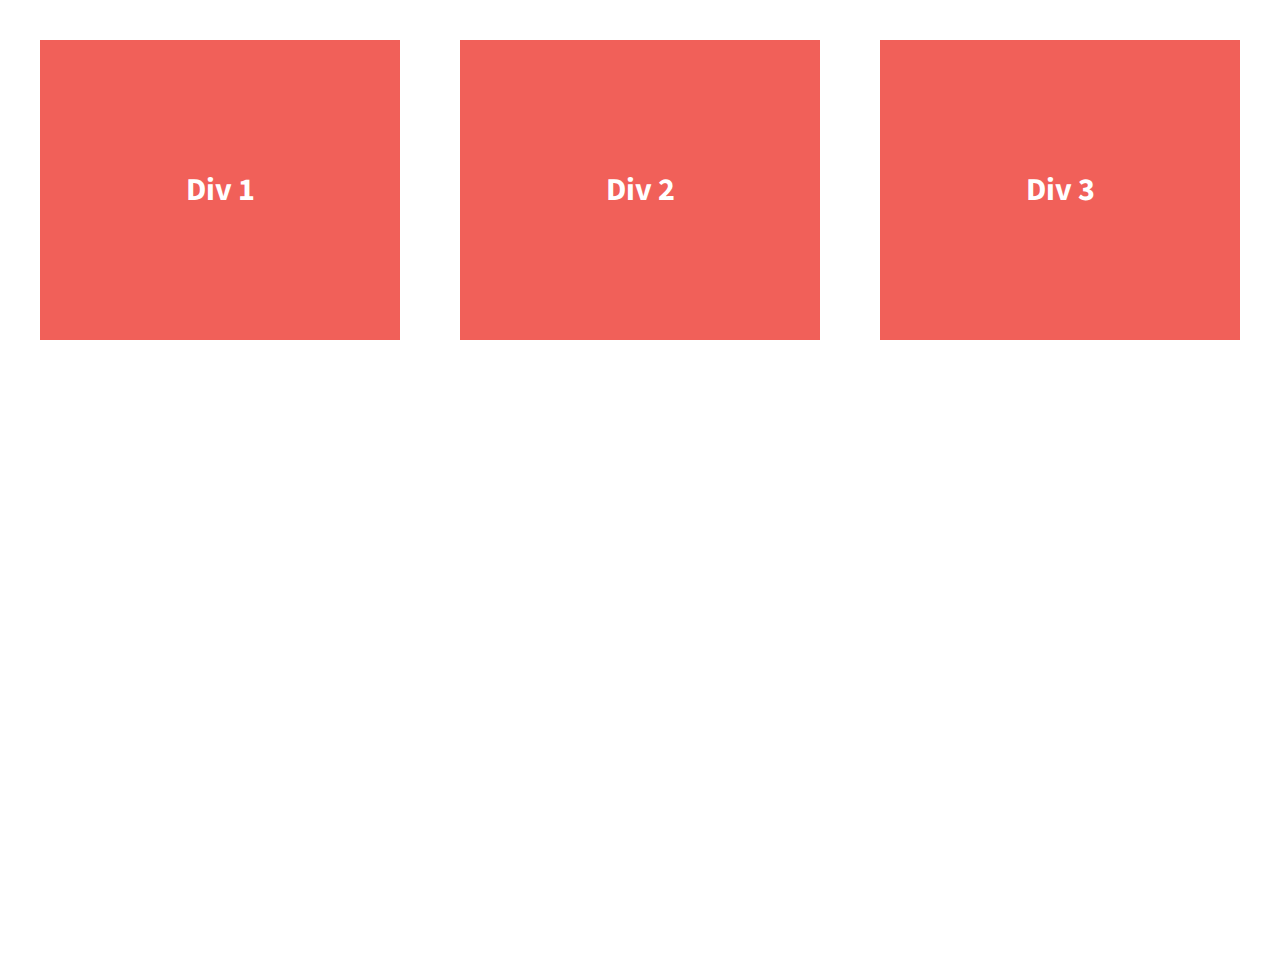
==== flexbox-projects/divs-flexbox-starter/index.html @ 5fb9c83d "div flexbox starter project" ====
<!doctype html>
<html class="no-js" lang="">
    <head>
        <meta charset="utf-8">
        <meta http-equiv="x-ua-compatible" content="ie=edge">
        <title>Make me into a grid!</title>
        <meta name="description" content="">
        <meta name="viewport" content="width=device-width, initial-scale=1">

        <link rel="apple-touch-icon" href="apple-touch-icon.png">
        <!-- Place favicon.ico in the root directory -->

        <link rel="stylesheet" href="css/normalize.css">
        <link rel="stylesheet" href="css/main.css">
        <script src="js/vendor/modernizr-2.8.3.min.js"></script>
        <link href='http://fonts.googleapis.com/css?family=Lora:700' rel='stylesheet' type='text/css'>
        <link href='http://fonts.googleapis.com/css?family=Source+Sans+Pro:400,700' rel='stylesheet' type='text/css'>
    </head>
    <body>
        <!--[if lt IE 8]>
            <p class="browserupgrade">You are using an <strong>outdated</strong> browser. Please <a href="http://browsehappy.com/">upgrade your browser</a> to improve your experience.</p>
        <![endif]-->
       
        <section class="wrapper">
            <div class="div-1">
                Div 1
            </div>
            <div class="div-2">
                Div 2
            </div>
            <div class="div-3">
                Div 3
            </div>
        </section>    

        <script src="https://ajax.googleapis.com/ajax/libs/jquery/1.11.3/jquery.min.js"></script>
        <script>window.jQuery || document.write('<script src="js/vendor/jquery-1.11.3.min.js"><\/script>')</script>
        <script src="js/plugins.js"></script>
        <script src="js/main.js"></script>

        <!-- Google Analytics: change UA-XXXXX-X to be your site's ID. -->
        <script>
            (function(b,o,i,l,e,r){b.GoogleAnalyticsObject=l;b[l]||(b[l]=
            function(){(b[l].q=b[l].q||[]).push(arguments)});b[l].l=+new Date;
            e=o.createElement(i);r=o.getElementsByTagName(i)[0];
            e.src='https://www.google-analytics.com/analytics.js';
            r.parentNode.insertBefore(e,r)}(window,document,'script','ga'));
            ga('create','UA-XXXXX-X','auto');ga('send','pageview');
        </script>
    </body>
</html>
---- flexbox-projects/divs-flexbox-starter/css/main.css ----
/*! HTML5 Boilerplate v5.2.0 | MIT License | https://html5boilerplate.com/ */

/*
 * What follows is the result of much research on cross-browser styling.
 * Credit left inline and big thanks to Nicolas Gallagher, Jonathan Neal,
 * Kroc Camen, and the H5BP dev community and team.
 */

/* ==========================================================================
   Base styles: opinionated defaults
   ========================================================================== */

html {
    color: #222;
    font-size: 1em;
    line-height: 1.4;
}

/*
 * Remove text-shadow in selection highlight:
 * https://twitter.com/miketaylr/status/12228805301
 *
 * These selection rule sets have to be separate.
 * Customize the background color to match your design.
 */

::-moz-selection {
    background: #b3d4fc;
    text-shadow: none;
}

::selection {
    background: #b3d4fc;
    text-shadow: none;
}

/*
 * A better looking default horizontal rule
 */

hr {
    display: block;
    height: 1px;
    border: 0;
    border-top: 1px solid #ccc;
    margin: 1em 0;
    padding: 0;
}

/*
 * Remove the gap between audio, canvas, iframes,
 * images, videos and the bottom of their containers:
 * https://github.com/h5bp/html5-boilerplate/issues/440
 */

audio,
canvas,
iframe,
img,
svg,
video {
    vertical-align: middle;
}

/*
 * Remove default fieldset styles.
 */

fieldset {
    border: 0;
    margin: 0;
    padding: 0;
}

/*
 * Allow only vertical resizing of textareas.
 */

textarea {
    resize: vertical;
}

/* ==========================================================================
   Browser Upgrade Prompt
   ========================================================================== */

.browserupgrade {
    margin: 0.2em 0;
    background: #ccc;
    color: #000;
    padding: 0.2em 0;
}

/* ==========================================================================
   Author's custom styles
   ========================================================================== */


html {
  background-color: #fff;
  height: 100%;
}

body {
  font-family: 'Source Sans Pro', sans-serif;
  padding: 2em;
  font-size: 1.25em;
  height: 100%;
}

.wrapper {
  /*add display:flex and set justify-content to space-between*/
  font-weight: 700;
  display: flex;
  justify-content: space-between;
}

.div-1, .div-2, .div-3 {
  /*give the divs a width of 30%, add display:flex, set justify-content and align-items to center*/
  color: #fff;
  display: flex;
  justify-content: center;
  line-height: 1.5em;
  align-items: center;
  font-size: 1.6em;
  background-color: #f16059;
  height: 300px;
  width: 30%;
}




/* ==========================================================================
   Helper classes
   ========================================================================== */

/*
 * Hide visually and from screen readers:
 */

.hidden {
    display: none !important;
}

/*
 * Hide only visually, but have it available for screen readers:
 * http://snook.ca/archives/html_and_css/hiding-content-for-accessibility
 */

.visuallyhidden {
    border: 0;
    clip: rect(0 0 0 0);
    height: 1px;
    margin: -1px;
    overflow: hidden;
    padding: 0;
    position: absolute;
    width: 1px;
}

/*
 * Extends the .visuallyhidden class to allow the element
 * to be focusable when navigated to via the keyboard:
 * https://www.drupal.org/node/897638
 */

.visuallyhidden.focusable:active,
.visuallyhidden.focusable:focus {
    clip: auto;
    height: auto;
    margin: 0;
    overflow: visible;
    position: static;
    width: auto;
}

/*
 * Hide visually and from screen readers, but maintain layout
 */

.invisible {
    visibility: hidden;
}

/*
 * Clearfix: contain floats
 *
 * For modern browsers
 * 1. The space content is one way to avoid an Opera bug when the
 *    `contenteditable` attribute is included anywhere else in the document.
 *    Otherwise it causes space to appear at the top and bottom of elements
 *    that receive the `clearfix` class.
 * 2. The use of `table` rather than `block` is only necessary if using
 *    `:before` to contain the top-margins of child elements.
 */

.clearfix:before,
.clearfix:after {
    content: " "; /* 1 */
    display: table; /* 2 */
}

.clearfix:after {
    clear: both;
}

/* ==========================================================================
   EXAMPLE Media Queries for Responsive Design.
   These examples override the primary ('mobile first') styles.
   Modify as content requires.
   ========================================================================== */

@media print,
       (-webkit-min-device-pixel-ratio: 1.25),
       (min-resolution: 1.25dppx),
       (min-resolution: 120dpi) {
    /* Style adjustments for high resolution devices */
}

/* ==========================================================================
   Print styles.
   Inlined to avoid the additional HTTP request:
   http://www.phpied.com/delay-loading-your-print-css/
   ========================================================================== */

@media print {
    *,
    *:before,
    *:after {
        background: transparent !important;
        color: #000 !important; /* Black prints faster:
                                   http://www.sanbeiji.com/archives/953 */
        box-shadow: none !important;
        text-shadow: none !important;
    }

    a,
    a:visited {
        text-decoration: underline;
    }

    a[href]:after {
        content: " (" attr(href) ")";
    }

    abbr[title]:after {
        content: " (" attr(title) ")";
    }

    /*
     * Don't show links that are fragment identifiers,
     * or use the `javascript:` pseudo protocol
     */

    a[href^="#"]:after,
    a[href^="javascript:"]:after {
        content: "";
    }

    pre,
    blockquote {
        border: 1px solid #999;
        page-break-inside: avoid;
    }

    /*
     * Printing Tables:
     * http://css-discuss.incutio.com/wiki/Printing_Tables
     */

    thead {
        display: table-header-group;
    }

    tr,
    img {
        page-break-inside: avoid;
    }

    img {
        max-width: 100% !important;
    }

    p,
    h2,
    h3 {
        orphans: 3;
        widows: 3;
    }

    h2,
    h3 {
        page-break-after: avoid;
    }
}
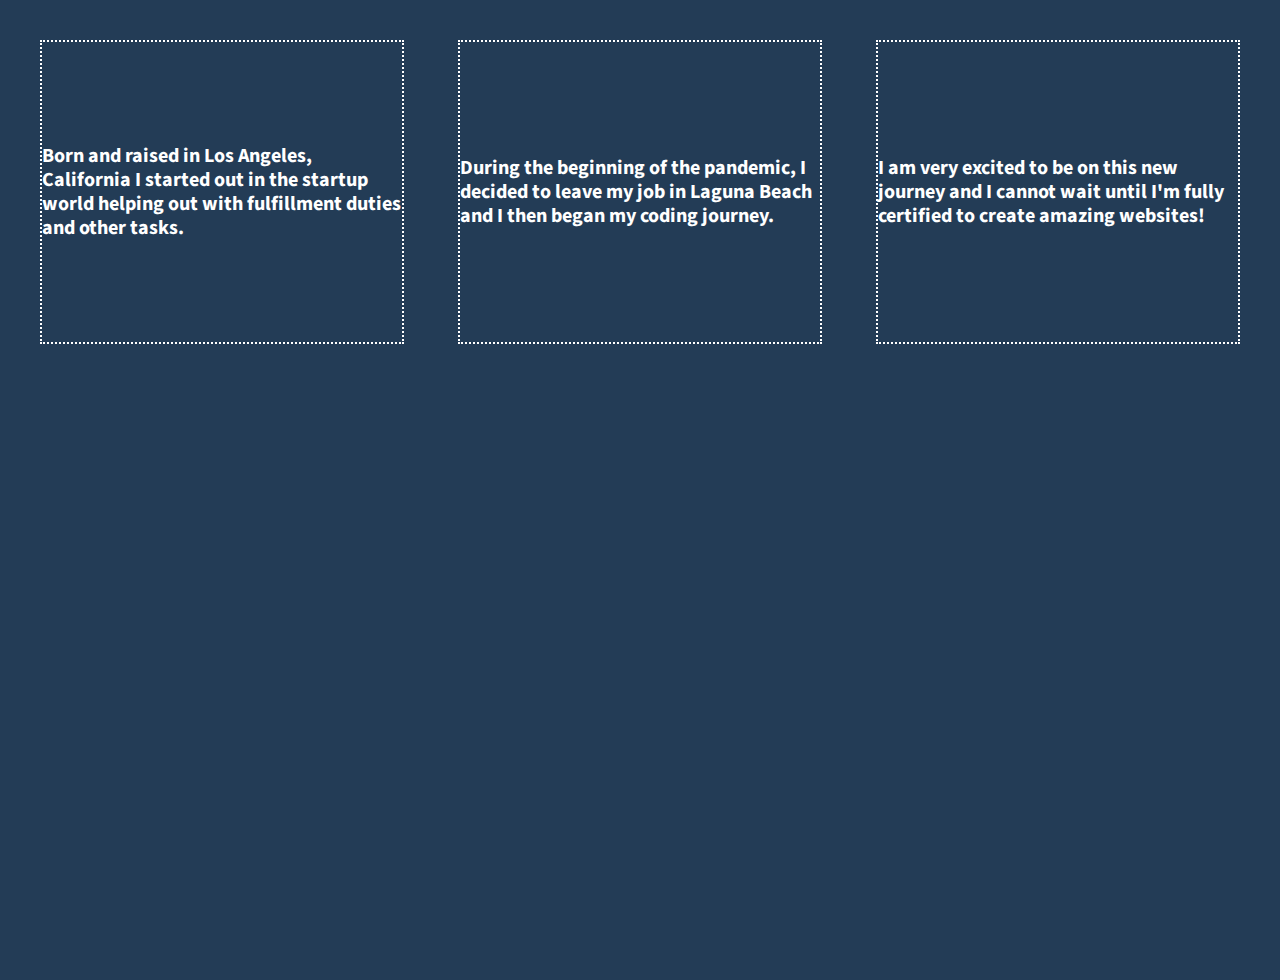
==== commit 4d489010: "updated css styling and div text" ====
--- a/flexbox-projects/divs-flexbox-starter/index.html
+++ b/flexbox-projects/divs-flexbox-starter/index.html
@@ -20,18 +20,18 @@
         <!--[if lt IE 8]>
             <p class="browserupgrade">You are using an <strong>outdated</strong> browser. Please <a href="http://browsehappy.com/">upgrade your browser</a> to improve your experience.</p>
         <![endif]-->
-       
+
         <section class="wrapper">
             <div class="div-1">
-                Div 1
+                Born and raised in Los Angeles, California I started out in the startup world helping out with fulfillment duties and other tasks.
             </div>
             <div class="div-2">
-                Div 2
+              During the beginning of the pandemic, I decided to leave my job in Laguna Beach and I then began my coding journey.
             </div>
             <div class="div-3">
-                Div 3
+              I am very excited to be on this new journey and I cannot wait until I'm fully certified to create amazing websites!
             </div>
-        </section>    
+        </section>
 
         <script src="https://ajax.googleapis.com/ajax/libs/jquery/1.11.3/jquery.min.js"></script>
         <script>window.jQuery || document.write('<script src="js/vendor/jquery-1.11.3.min.js"><\/script>')</script>
--- a/flexbox-projects/divs-flexbox-starter/css/main.css
+++ b/flexbox-projects/divs-flexbox-starter/css/main.css
@@ -97,7 +97,7 @@
 
 
 html {
-  background-color: #fff;
+  background-color: #233c56;
   height: 100%;
 }
 
@@ -118,12 +118,13 @@
 .div-1, .div-2, .div-3 {
   /*give the divs a width of 30%, add display:flex, set justify-content and align-items to center*/
   color: #fff;
+  border: 2px dotted;
   display: flex;
   justify-content: center;
-  line-height: 1.5em;
+  line-height: 1.2em;
   align-items: center;
-  font-size: 1.6em;
-  background-color: #f16059;
+  font-size: 1.0em;
+  background-color: #233c56;
   height: 300px;
   width: 30%;
 }
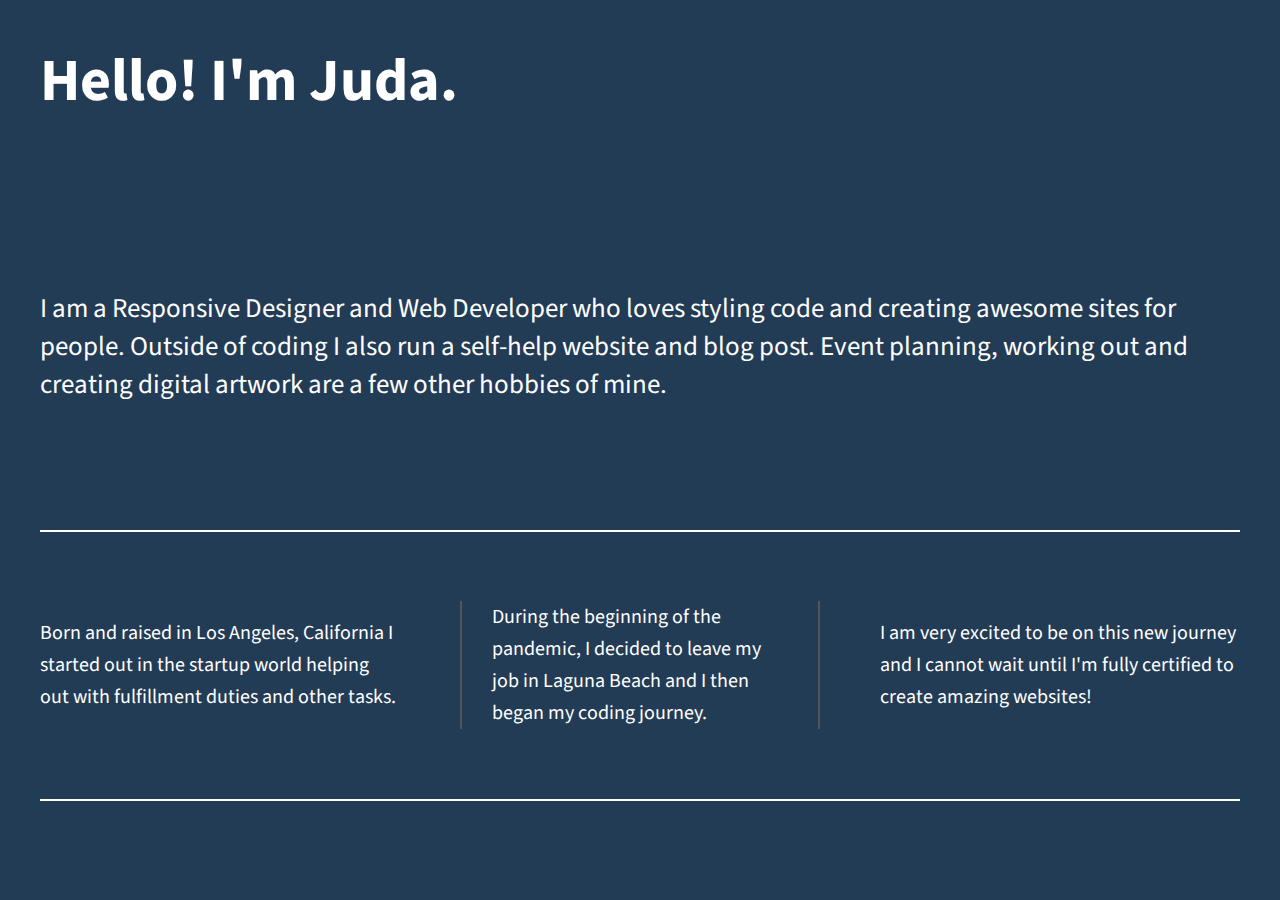
==== commit 509e9e7c: ""edit to styling and images"" ====
--- a/flexbox-projects/divs-flexbox-starter/index.html
+++ b/flexbox-projects/divs-flexbox-starter/index.html
@@ -21,16 +21,29 @@
             <p class="browserupgrade">You are using an <strong>outdated</strong> browser. Please <a href="http://browsehappy.com/">upgrade your browser</a> to improve your experience.</p>
         <![endif]-->
 
-        <section class="wrapper">
-            <div class="div-1">
-                Born and raised in Los Angeles, California I started out in the startup world helping out with fulfillment duties and other tasks.
+        <section class="flex-container">
+          <header>
+              <h1>Hello! I'm Juda.</h1>
+          </header>
+          <main>
+            <p>I am a <span>Responsive Designer and Web Developer</span> who loves styling code and creating awesome sites for people.
+            Outside of coding I also run a self-help website and blog post. Event planning, working out and creating digital artwork
+          are a few other hobbies of mine.</p>
+          </main>
+          <div id="div-1" class="flex-items">
+              <p>Born and raised in Los Angeles, California I started out in the startup world helping out with fulfillment duties and other tasks.</p>
             </div>
-            <div class="div-2">
-              During the beginning of the pandemic, I decided to leave my job in Laguna Beach and I then began my coding journey.
+            <div id="div-2" class="flex-items">
+              <p>During the beginning of the pandemic, I decided to leave my job in Laguna Beach and I then began my coding journey.</p>
             </div>
-            <div class="div-3">
-              I am very excited to be on this new journey and I cannot wait until I'm fully certified to create amazing websites!
+            <div id="div-3" class="flex-items">
+              <p>I am very excited to be on this new journey and I cannot wait until I'm fully certified to create amazing websites!</p>
             </div>
+            <footer>
+              <i class="fab fa-twitter"></i>
+              <i class="fab fa-linkedin"></i>
+              <i class="fab fa-pinterest"></i>
+            </footer>
         </section>
 
         <script src="https://ajax.googleapis.com/ajax/libs/jquery/1.11.3/jquery.min.js"></script>
--- a/flexbox-projects/divs-flexbox-starter/css/main.css
+++ b/flexbox-projects/divs-flexbox-starter/css/main.css
@@ -99,34 +99,75 @@
 html {
   background-color: #233c56;
   height: 100%;
+  width: 100%;
 }
 
 body {
   font-family: 'Source Sans Pro', sans-serif;
-  padding: 2em;
+  padding: 0em 2em;
   font-size: 1.25em;
   height: 100%;
-}
-
-.wrapper {
+  color: #fff;
+  display: flex;
+  justify-content: center;
+}
+
+header,
+footer {
+  background-color: #233c56;
+  display: flex;
+  justify-content: flex-start;
+  width: 100%;
+}
+
+header h1 {
+  font-family: 'Source Sans Pro', sans-serif;
+  font-size: 3em;
+}
+
+main {
+  background-color: #233c56;
+  border-bottom: 2px solid #fff;
+  display: flex;
+  justify-content: center;
+  width: 100%
+}
+
+main p {
+  font-size: 1.35em;
+}
+
+p span {
+  font-family: 'Source Sans Pro', sans-serif;
+}
+
+
+
+.flex-container {
   /*add display:flex and set justify-content to space-between*/
-  font-weight: 700;
-  display: flex;
+  display: flex;
+  flex-flow: row wrap;
   justify-content: space-between;
-}
-
-.div-1, .div-2, .div-3 {
+  max-width: 1200px;
+}
+
+.flex-items {
   /*give the divs a width of 30%, add display:flex, set justify-content and align-items to center*/
-  color: #fff;
-  border: 2px dotted;
   display: flex;
   justify-content: center;
-  line-height: 1.2em;
+  line-height: 1.6em;
   align-items: center;
   font-size: 1.0em;
   background-color: #233c56;
-  height: 300px;
-  width: 30%;
+  border-bottom: 2px solid #555;
+}
+
+footer {
+  border-top: 2px solid #fff;
+}
+
+footer img {
+  padding: 30px 20px 0 0;
 }
 
 
@@ -206,6 +247,30 @@
     clear: both;
 }
 
+/* Media Queries for Responsive Design */
+
+@media (min-width: 1200px) {
+  .flex-items {
+    flex-basis: 30%;
+    border-bottom: none;
+  }
+
+  #div-2 p {
+    border-left: 2px solid #555;
+    border-right: 2px solid #555;
+    padding: 0 30px;
+  }
+}
+
+@media (max-width: 450px) {
+  footer img {
+    height: auto;
+    width: 100%;
+  }
+
+}
+
+
 /* ==========================================================================
    EXAMPLE Media Queries for Responsive Design.
    These examples override the primary ('mobile first') styles.
